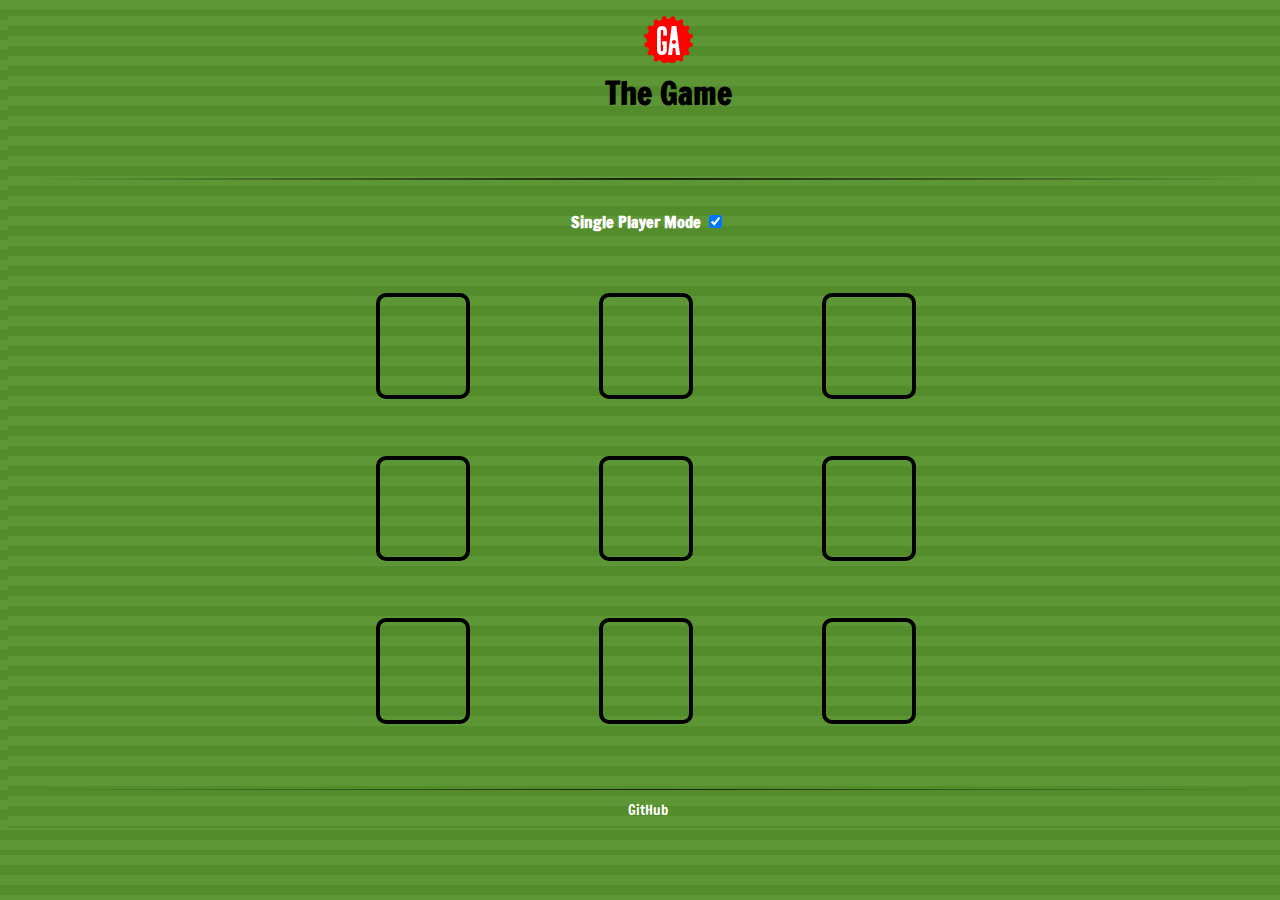
==== index.html @ 91a9d0ae "Saving my new solution to TIC TAC TOE GAME" ====
<!DOCTYPE html>
<html lang="en">
<head>
  <link rel="stylesheet" href="css/animate.css">
  <link rel="stylesheet" href="css/style.css">
  <link rel="stylesheet" type="text/css" href="sweetalert-master/dist/sweetalert.css">
  <link href='https://fonts.googleapis.com/css?family=Francois+One' rel='stylesheet' type='text/css'>
<link rel="icon"
      type="image/png"
      href="img/ga-logo-undefined.png">
  <meta charset="UTF-8">
  <title>TICTACTOE</title>
</head>
<body>
      <header>
          <ul class="headerList">
            <li><img src="img/ga-logo-undefined-body.png" ></li>
            <li><h1>The Game </h1></li>
            <!-- <li><h3>TIC TAC TOE</h3></li> -->
          </ul>
      </header>
      <hr>
      <main>
        <div class="subHead">
            <form>Single Player Mode
              <input type="checkbox" id="autoPlay" checked>
          </form>
        </div>
        <div class="container">
            <div id="cell1" onclick="chkGame(this.id)"></div>
            <div id="cell2" onclick="chkGame(this.id)"></div>
            <div id="cell3" onclick="chkGame(this.id)"></div>
            <div id="cell4" onclick="chkGame(this.id)"></div>
            <div id="cell5" onclick="chkGame(this.id)"></div>
            <div id="cell6" onclick="chkGame(this.id)"></div>
            <div id="cell7" onclick="chkGame(this.id)"></div>
            <div id="cell8" onclick="chkGame(this.id)"></div>
            <div id="cell9" onclick="chkGame(this.id)"></div>
      </div>
      </main>
      <hr>
      <footer><a href="https://www.github.com/fbi1714">GitHub</a></footer>
      <script src="https://ajax.googleapis.com/ajax/libs/jquery/1.12.2/jquery.min.js"></script>
      <script src="sweetalert-master/dist/sweetalert.min.js"></script>
      <script src="js/main.js"></script>
    </body>
</html>
---- css/style.css ----
/**{
  padding: 0;
  margin: 0;
}*/
a:link {
  text-decoration: none;
  color: white;
  font-size: 14px;
}
a:visited {text-decoration: none;color:#000;}

a:hover{ text-decoration: underline; }

a:focus{ text-decoration: underline; }

a:active{text-decoration: none;}

/*a:link { }
Unvisited link.
a:visited { }
Visited links.
a:hover { }
The user mouses over a link.
a:focus { }
The user clicks on a link.
a:active { }
The user has clicked a link*/

  body,html{
    width: 100%;
    height: 95%;
    font-family: 'Francois One', sans-serif;
    background: repeating-linear-gradient(           to bottom,           #5d9634,           #5d9634 10px,           #538c2b 10px,           #538c2b 20px         );
}
main{
  display: flex;
  flex-direction:column;;
  /*justify-content:center;*/
  /*align-items:center;*/
  /*background: blue;*/
  height: 75%;
  width:80% ;
  margin:0 auto;
}
.subHead {
  /*background: red;*/
  z-index:90;
  width: 100%;
  height: 14%;
  text-align:center;
  margin-bottom: 2.5%;
  justify-content: center;
  align-items:center;
  display:flex;
  margin:0 auto;
}

.container {
    /*background: yellow;*/
    display: flex;
    flex-wrap: wrap;
    flex-direction: row;
    align-items:center;
    width: 70%;
    height: 80%;
    margin: 0 auto;
}
.container div {
    width: 12%;
    height: 20%;
    /*background: green;*/
    border: 4px solid #000;
    font-size: 72px;
    color: white;
    text-align: center;
    align-items: center;
     /*display: flex; */
    justify-content: center;
    z-index: 20;
    border-radius: 10px;
    margin: auto 6% auto 12%;
}
header{
  height: 20%;
  width: 100%;
  text-align: center;
  /*background: red;*/
  /*text-align:center;
  align-items:center;
  justify-content:center;*/
  /*display:flex;
  flex-direction:column;*/
  /*padding-top: 5%;*/
}
h1{
  text-decoration: none;
}
hr {
    border: 0;
    height: 0.15%;
    background-image: linear-gradient(to right, rgba(0, 0, 0, 0), rgba(0, 0, 0, 0.75), rgba(0, 0, 0, 0));
    z-index:6;
    margin: 0 2% 0 2%;
}
.headerList{
 list-style-type: none;
 height: 20%;
 display:flex;
 flex-direction:column;
}
.headerList li{
  align-items:center;
  height: 100%;
  margin: 0 2px 0 2px;
}
form {
  color:#fff;
  font-weight: bold;
}

footer{
  height: 5%;
  display:flex;
  justify-content:center;
  align-items:center;
  /*margin-bottom: 0%;*/
}
/*MEDIA QUERIES*/

/*
.sweet-alert button {
  background-color: #5d9634;
}*/
---- sweetalert-master/dist/sweetalert.css ----
body.stop-scrolling {
  height: 100%;
  overflow: hidden; }

.sweet-overlay {
  background-color: black;
  /* IE8 */
  -ms-filter: "progid:DXImageTransform.Microsoft.Alpha(Opacity=40)";
  /* IE8 */
  background-color: rgba(0, 0, 0, 0.4);
  position: fixed;
  left: 0;
  right: 0;
  top: 0;
  bottom: 0;
  display: none;
  z-index: 10000; }

.sweet-alert {
  background-color: white;
  font-family: 'Open Sans', 'Helvetica Neue', Helvetica, Arial, sans-serif;
  width: 478px;
  padding: 17px;
  border-radius: 5px;
  text-align: center;
  position: fixed;
  left: 50%;
  top: 50%;
  margin-left: -256px;
  margin-top: -200px;
  overflow: hidden;
  display: none;
  z-index: 99999; }
  @media all and (max-width: 540px) {
    .sweet-alert {
      width: auto;
      margin-left: 0;
      margin-right: 0;
      left: 15px;
      right: 15px; } }
  .sweet-alert h2 {
    color: #575757;
    font-size: 30px;
    text-align: center;
    font-weight: 600;
    text-transform: none;
    position: relative;
    margin: 25px 0;
    padding: 0;
    line-height: 40px;
    display: block; }
  .sweet-alert p {
    color: #797979;
    font-size: 16px;
    text-align: center;
    font-weight: 300;
    position: relative;
    text-align: inherit;
    float: none;
    margin: 0;
    padding: 0;
    line-height: normal; }
  .sweet-alert fieldset {
    border: none;
    position: relative; }
  .sweet-alert .sa-error-container {
    background-color: #f1f1f1;
    margin-left: -17px;
    margin-right: -17px;
    overflow: hidden;
    padding: 0 10px;
    max-height: 0;
    webkit-transition: padding 0.15s, max-height 0.15s;
    transition: padding 0.15s, max-height 0.15s; }
    .sweet-alert .sa-error-container.show {
      padding: 10px 0;
      max-height: 100px;
      webkit-transition: padding 0.2s, max-height 0.2s;
      transition: padding 0.25s, max-height 0.25s; }
    .sweet-alert .sa-error-container .icon {
      display: inline-block;
      width: 24px;
      height: 24px;
      border-radius: 50%;
      background-color: #ea7d7d;
      color: white;
      line-height: 24px;
      text-align: center;
      margin-right: 3px; }
    .sweet-alert .sa-error-container p {
      display: inline-block; }
  .sweet-alert .sa-input-error {
    position: absolute;
    top: 29px;
    right: 26px;
    width: 20px;
    height: 20px;
    opacity: 0;
    -webkit-transform: scale(0.5);
    transform: scale(0.5);
    -webkit-transform-origin: 50% 50%;
    transform-origin: 50% 50%;
    -webkit-transition: all 0.1s;
    transition: all 0.1s; }
    .sweet-alert .sa-input-error::before, .sweet-alert .sa-input-error::after {
      content: "";
      width: 20px;
      height: 6px;
      background-color: #f06e57;
      border-radius: 3px;
      position: absolute;
      top: 50%;
      margin-top: -4px;
      left: 50%;
      margin-left: -9px; }
    .sweet-alert .sa-input-error::before {
      -webkit-transform: rotate(-45deg);
      transform: rotate(-45deg); }
    .sweet-alert .sa-input-error::after {
      -webkit-transform: rotate(45deg);
      transform: rotate(45deg); }
    .sweet-alert .sa-input-error.show {
      opacity: 1;
      -webkit-transform: scale(1);
      transform: scale(1); }
  .sweet-alert input {
    width: 100%;
    box-sizing: border-box;
    border-radius: 3px;
    border: 1px solid #d7d7d7;
    height: 43px;
    margin-top: 10px;
    margin-bottom: 17px;
    font-size: 18px;
    box-shadow: inset 0px 1px 1px rgba(0, 0, 0, 0.06);
    padding: 0 12px;
    display: none;
    -webkit-transition: all 0.3s;
    transition: all 0.3s; }
    .sweet-alert input:focus {
      outline: none;
      box-shadow: 0px 0px 3px #c4e6f5;
      border: 1px solid #b4dbed; }
      .sweet-alert input:focus::-moz-placeholder {
        transition: opacity 0.3s 0.03s ease;
        opacity: 0.5; }
      .sweet-alert input:focus:-ms-input-placeholder {
        transition: opacity 0.3s 0.03s ease;
        opacity: 0.5; }
      .sweet-alert input:focus::-webkit-input-placeholder {
        transition: opacity 0.3s 0.03s ease;
        opacity: 0.5; }
    .sweet-alert input::-moz-placeholder {
      color: #bdbdbd; }
    .sweet-alert input:-ms-input-placeholder {
      color: #bdbdbd; }
    .sweet-alert input::-webkit-input-placeholder {
      color: #bdbdbd; }
  .sweet-alert.show-input input {
    display: block; }
  .sweet-alert .sa-confirm-button-container {
    display: inline-block;
    position: relative; }
  .sweet-alert .la-ball-fall {
    position: absolute;
    left: 50%;
    top: 50%;
    margin-left: -27px;
    margin-top: 4px;
    opacity: 0;
    visibility: hidden; }
  .sweet-alert button {
    background-color: #538c2b;
    color: white;
    border: none;
    box-shadow: none;
    font-size: 17px;
    font-weight: 500;
    -webkit-border-radius: 4px;
    border-radius: 5px;
    padding: 10px 32px;
    margin: 26px 5px 0 5px;
    cursor: pointer;
    }
    .sweet-alert button:focus {
      outline: none;
      box-shadow: 0 0 2px rgba(128, 179, 235, 0.5), inset 0 0 0 1px rgba(0, 0, 0, 0.05); }
    .sweet-alert button:hover {
      background-color: #7ecff4; }
    .sweet-alert button:active {
      background-color: #5dc2f1; }
    .sweet-alert button.cancel {
      background-color: #C1C1C1; }
      .sweet-alert button.cancel:hover {
        background-color: #b9b9b9; }
      .sweet-alert button.cancel:active {
        background-color: #a8a8a8; }
      .sweet-alert button.cancel:focus {
        box-shadow: rgba(197, 205, 211, 0.8) 0px 0px 2px, rgba(0, 0, 0, 0.0470588) 0px 0px 0px 1px inset !important; }
    .sweet-alert button[disabled] {
      opacity: .6;
      cursor: default; }
    .sweet-alert button.confirm[disabled] {
      color: transparent; }
      .sweet-alert button.confirm[disabled] ~ .la-ball-fall {
        opacity: 1;
        visibility: visible;
        transition-delay: 0s; }
    .sweet-alert button::-moz-focus-inner {
      border: 0; }
  .sweet-alert[data-has-cancel-button=false] button {
    box-shadow: none !important; }
  .sweet-alert[data-has-confirm-button=false][data-has-cancel-button=false] {
    padding-bottom: 40px; }
  .sweet-alert .sa-icon {
    width: 80px;
    height: 80px;
    border: 4px solid gray;
    -webkit-border-radius: 40px;
    border-radius: 40px;
    border-radius: 50%;
    margin: 20px auto;
    padding: 0;
    position: relative;
    box-sizing: content-box; }
    .sweet-alert .sa-icon.sa-error {
      border-color: #F27474; }
      .sweet-alert .sa-icon.sa-error .sa-x-mark {
        position: relative;
        display: block; }
      .sweet-alert .sa-icon.sa-error .sa-line {
        position: absolute;
        height: 5px;
        width: 47px;
        background-color: #F27474;
        display: block;
        top: 37px;
        border-radius: 2px; }
        .sweet-alert .sa-icon.sa-error .sa-line.sa-left {
          -webkit-transform: rotate(45deg);
          transform: rotate(45deg);
          left: 17px; }
        .sweet-alert .sa-icon.sa-error .sa-line.sa-right {
          -webkit-transform: rotate(-45deg);
          transform: rotate(-45deg);
          right: 16px; }
    .sweet-alert .sa-icon.sa-warning {
      border-color: #F8BB86; }
      .sweet-alert .sa-icon.sa-warning .sa-body {
        position: absolute;
        width: 5px;
        height: 47px;
        left: 50%;
        top: 10px;
        -webkit-border-radius: 2px;
        border-radius: 2px;
        margin-left: -2px;
        background-color: #F8BB86; }
      .sweet-alert .sa-icon.sa-warning .sa-dot {
        position: absolute;
        width: 7px;
        height: 7px;
        -webkit-border-radius: 50%;
        border-radius: 50%;
        margin-left: -3px;
        left: 50%;
        bottom: 10px;
        background-color: #F8BB86; }
    .sweet-alert .sa-icon.sa-info {
      border-color: #C9DAE1; }
      .sweet-alert .sa-icon.sa-info::before {
        content: "";
        position: absolute;
        width: 5px;
        height: 29px;
        left: 50%;
        bottom: 17px;
        border-radius: 2px;
        margin-left: -2px;
        background-color: #C9DAE1; }
      .sweet-alert .sa-icon.sa-info::after {
        content: "";
        position: absolute;
        width: 7px;
        height: 7px;
        border-radius: 50%;
        margin-left: -3px;
        top: 19px;
        background-color: #C9DAE1; }
    .sweet-alert .sa-icon.sa-success {
      border-color: #A5DC86; }
      .sweet-alert .sa-icon.sa-success::before, .sweet-alert .sa-icon.sa-success::after {
        content: '';
        -webkit-border-radius: 40px;
        border-radius: 40px;
        border-radius: 50%;
        position: absolute;
        width: 60px;
        height: 120px;
        background: white;
        -webkit-transform: rotate(45deg);
        transform: rotate(45deg); }
      .sweet-alert .sa-icon.sa-success::before {
        -webkit-border-radius: 120px 0 0 120px;
        border-radius: 120px 0 0 120px;
        top: -7px;
        left: -33px;
        -webkit-transform: rotate(-45deg);
        transform: rotate(-45deg);
        -webkit-transform-origin: 60px 60px;
        transform-origin: 60px 60px; }
      .sweet-alert .sa-icon.sa-success::after {
        -webkit-border-radius: 0 120px 120px 0;
        border-radius: 0 120px 120px 0;
        top: -11px;
        left: 30px;
        -webkit-transform: rotate(-45deg);
        transform: rotate(-45deg);
        -webkit-transform-origin: 0px 60px;
        transform-origin: 0px 60px; }
      .sweet-alert .sa-icon.sa-success .sa-placeholder {
        width: 80px;
        height: 80px;
        border: 4px solid rgba(165, 220, 134, 0.2);
        -webkit-border-radius: 40px;
        border-radius: 40px;
        border-radius: 50%;
        box-sizing: content-box;
        position: absolute;
        left: -4px;
        top: -4px;
        z-index: 2; }
      .sweet-alert .sa-icon.sa-success .sa-fix {
        width: 5px;
        height: 90px;
        background-color: white;
        position: absolute;
        left: 28px;
        top: 8px;
        z-index: 1;
        -webkit-transform: rotate(-45deg);
        transform: rotate(-45deg); }
      .sweet-alert .sa-icon.sa-success .sa-line {
        height: 5px;
        background-color: #A5DC86;
        display: block;
        border-radius: 2px;
        position: absolute;
        z-index: 2; }
        .sweet-alert .sa-icon.sa-success .sa-line.sa-tip {
          width: 25px;
          left: 14px;
          top: 46px;
          -webkit-transform: rotate(45deg);
          transform: rotate(45deg); }
        .sweet-alert .sa-icon.sa-success .sa-line.sa-long {
          width: 47px;
          right: 8px;
          top: 38px;
          -webkit-transform: rotate(-45deg);
          transform: rotate(-45deg); }
    .sweet-alert .sa-icon.sa-custom {
      background-size: contain;
      border-radius: 0;
      border: none;
      background-position: center center;
      background-repeat: no-repeat; }

/*
 * Animations
 */
@-webkit-keyframes showSweetAlert {
  0% {
    transform: scale(0.7);
    -webkit-transform: scale(0.7); }
  45% {
    transform: scale(1.05);
    -webkit-transform: scale(1.05); }
  80% {
    transform: scale(0.95);
    -webkit-transform: scale(0.95); }
  100% {
    transform: scale(1);
    -webkit-transform: scale(1); } }

@keyframes showSweetAlert {
  0% {
    transform: scale(0.7);
    -webkit-transform: scale(0.7); }
  45% {
    transform: scale(1.05);
    -webkit-transform: scale(1.05); }
  80% {
    transform: scale(0.95);
    -webkit-transform: scale(0.95); }
  100% {
    transform: scale(1);
    -webkit-transform: scale(1); } }

@-webkit-keyframes hideSweetAlert {
  0% {
    transform: scale(1);
    -webkit-transform: scale(1); }
  100% {
    transform: scale(0.5);
    -webkit-transform: scale(0.5); } }

@keyframes hideSweetAlert {
  0% {
    transform: scale(1);
    -webkit-transform: scale(1); }
  100% {
    transform: scale(0.5);
    -webkit-transform: scale(0.5); } }

@-webkit-keyframes slideFromTop {
  0% {
    top: 0%; }
  100% {
    top: 50%; } }

@keyframes slideFromTop {
  0% {
    top: 0%; }
  100% {
    top: 50%; } }

@-webkit-keyframes slideToTop {
  0% {
    top: 50%; }
  100% {
    top: 0%; } }

@keyframes slideToTop {
  0% {
    top: 50%; }
  100% {
    top: 0%; } }

@-webkit-keyframes slideFromBottom {
  0% {
    top: 70%; }
  100% {
    top: 50%; } }

@keyframes slideFromBottom {
  0% {
    top: 70%; }
  100% {
    top: 50%; } }

@-webkit-keyframes slideToBottom {
  0% {
    top: 50%; }
  100% {
    top: 70%; } }

@keyframes slideToBottom {
  0% {
    top: 50%; }
  100% {
    top: 70%; } }

.showSweetAlert[data-animation=pop] {
  -webkit-animation: showSweetAlert 0.3s;
  animation: showSweetAlert 0.3s; }

.showSweetAlert[data-animation=none] {
  -webkit-animation: none;
  animation: none; }

.showSweetAlert[data-animation=slide-from-top] {
  -webkit-animation: slideFromTop 0.3s;
  animation: slideFromTop 0.3s; }

.showSweetAlert[data-animation=slide-from-bottom] {
  -webkit-animation: slideFromBottom 0.3s;
  animation: slideFromBottom 0.3s; }

.hideSweetAlert[data-animation=pop] {
  -webkit-animation: hideSweetAlert 0.2s;
  animation: hideSweetAlert 0.2s; }

.hideSweetAlert[data-animation=none] {
  -webkit-animation: none;
  animation: none; }

.hideSweetAlert[data-animation=slide-from-top] {
  -webkit-animation: slideToTop 0.4s;
  animation: slideToTop 0.4s; }

.hideSweetAlert[data-animation=slide-from-bottom] {
  -webkit-animation: slideToBottom 0.3s;
  animation: slideToBottom 0.3s; }

@-webkit-keyframes animateSuccessTip {
  0% {
    width: 0;
    left: 1px;
    top: 19px; }
  54% {
    width: 0;
    left: 1px;
    top: 19px; }
  70% {
    width: 50px;
    left: -8px;
    top: 37px; }
  84% {
    width: 17px;
    left: 21px;
    top: 48px; }
  100% {
    width: 25px;
    left: 14px;
    top: 45px; } }

@keyframes animateSuccessTip {
  0% {
    width: 0;
    left: 1px;
    top: 19px; }
  54% {
    width: 0;
    left: 1px;
    top: 19px; }
  70% {
    width: 50px;
    left: -8px;
    top: 37px; }
  84% {
    width: 17px;
    left: 21px;
    top: 48px; }
  100% {
    width: 25px;
    left: 14px;
    top: 45px; } }

@-webkit-keyframes animateSuccessLong {
  0% {
    width: 0;
    right: 46px;
    top: 54px; }
  65% {
    width: 0;
    right: 46px;
    top: 54px; }
  84% {
    width: 55px;
    right: 0px;
    top: 35px; }
  100% {
    width: 47px;
    right: 8px;
    top: 38px; } }

@keyframes animateSuccessLong {
  0% {
    width: 0;
    right: 46px;
    top: 54px; }
  65% {
    width: 0;
    right: 46px;
    top: 54px; }
  84% {
    width: 55px;
    right: 0px;
    top: 35px; }
  100% {
    width: 47px;
    right: 8px;
    top: 38px; } }

@-webkit-keyframes rotatePlaceholder {
  0% {
    transform: rotate(-45deg);
    -webkit-transform: rotate(-45deg); }
  5% {
    transform: rotate(-45deg);
    -webkit-transform: rotate(-45deg); }
  12% {
    transform: rotate(-405deg);
    -webkit-transform: rotate(-405deg); }
  100% {
    transform: rotate(-405deg);
    -webkit-transform: rotate(-405deg); } }

@keyframes rotatePlaceholder {
  0% {
    transform: rotate(-45deg);
    -webkit-transform: rotate(-45deg); }
  5% {
    transform: rotate(-45deg);
    -webkit-transform: rotate(-45deg); }
  12% {
    transform: rotate(-405deg);
    -webkit-transform: rotate(-405deg); }
  100% {
    transform: rotate(-405deg);
    -webkit-transform: rotate(-405deg); } }

.animateSuccessTip {
  -webkit-animation: animateSuccessTip 0.75s;
  animation: animateSuccessTip 0.75s; }

.animateSuccessLong {
  -webkit-animation: animateSuccessLong 0.75s;
  animation: animateSuccessLong 0.75s; }

.sa-icon.sa-success.animate::after {
  -webkit-animation: rotatePlaceholder 4.25s ease-in;
  animation: rotatePlaceholder 4.25s ease-in; }

@-webkit-keyframes animateErrorIcon {
  0% {
    transform: rotateX(100deg);
    -webkit-transform: rotateX(100deg);
    opacity: 0; }
  100% {
    transform: rotateX(0deg);
    -webkit-transform: rotateX(0deg);
    opacity: 1; } }

@keyframes animateErrorIcon {
  0% {
    transform: rotateX(100deg);
    -webkit-transform: rotateX(100deg);
    opacity: 0; }
  100% {
    transform: rotateX(0deg);
    -webkit-transform: rotateX(0deg);
    opacity: 1; } }

.animateErrorIcon {
  -webkit-animation: animateErrorIcon 0.5s;
  animation: animateErrorIcon 0.5s; }

@-webkit-keyframes animateXMark {
  0% {
    transform: scale(0.4);
    -webkit-transform: scale(0.4);
    margin-top: 26px;
    opacity: 0; }
  50% {
    transform: scale(0.4);
    -webkit-transform: scale(0.4);
    margin-top: 26px;
    opacity: 0; }
  80% {
    transform: scale(1.15);
    -webkit-transform: scale(1.15);
    margin-top: -6px; }
  100% {
    transform: scale(1);
    -webkit-transform: scale(1);
    margin-top: 0;
    opacity: 1; } }

@keyframes animateXMark {
  0% {
    transform: scale(0.4);
    -webkit-transform: scale(0.4);
    margin-top: 26px;
    opacity: 0; }
  50% {
    transform: scale(0.4);
    -webkit-transform: scale(0.4);
    margin-top: 26px;
    opacity: 0; }
  80% {
    transform: scale(1.15);
    -webkit-transform: scale(1.15);
    margin-top: -6px; }
  100% {
    transform: scale(1);
    -webkit-transform: scale(1);
    margin-top: 0;
    opacity: 1; } }

.animateXMark {
  -webkit-animation: animateXMark 0.5s;
  animation: animateXMark 0.5s; }

@-webkit-keyframes pulseWarning {
  0% {
    border-color: #F8D486; }
  100% {
    border-color: #F8BB86; } }

@keyframes pulseWarning {
  0% {
    border-color: #F8D486; }
  100% {
    border-color: #F8BB86; } }

.pulseWarning {
  -webkit-animation: pulseWarning 0.75s infinite alternate;
  animation: pulseWarning 0.75s infinite alternate; }

@-webkit-keyframes pulseWarningIns {
  0% {
    background-color: #F8D486; }
  100% {
    background-color: #F8BB86; } }

@keyframes pulseWarningIns {
  0% {
    background-color: #F8D486; }
  100% {
    background-color: #F8BB86; } }

.pulseWarningIns {
  -webkit-animation: pulseWarningIns 0.75s infinite alternate;
  animation: pulseWarningIns 0.75s infinite alternate; }

@-webkit-keyframes rotate-loading {
  0% {
    transform: rotate(0deg); }
  100% {
    transform: rotate(360deg); } }

@keyframes rotate-loading {
  0% {
    transform: rotate(0deg); }
  100% {
    transform: rotate(360deg); } }

/* Internet Explorer 9 has some special quirks that are fixed here */
/* The icons are not animated. */
/* This file is automatically merged into sweet-alert.min.js through Gulp */
/* Error icon */
.sweet-alert .sa-icon.sa-error .sa-line.sa-left {
  -ms-transform: rotate(45deg) \9; }

.sweet-alert .sa-icon.sa-error .sa-line.sa-right {
  -ms-transform: rotate(-45deg) \9; }

/* Success icon */
.sweet-alert .sa-icon.sa-success {
  border-color: transparent\9; }

.sweet-alert .sa-icon.sa-success .sa-line.sa-tip {
  -ms-transform: rotate(45deg) \9; }

.sweet-alert .sa-icon.sa-success .sa-line.sa-long {
  -ms-transform: rotate(-45deg) \9; }

/*!
 * Load Awesome v1.1.0 (http://github.danielcardoso.net/load-awesome/)
 * Copyright 2015 Daniel Cardoso <@DanielCardoso>
 * Licensed under MIT
 */
.la-ball-fall,
.la-ball-fall > div {
  position: relative;
  -webkit-box-sizing: border-box;
  -moz-box-sizing: border-box;
  box-sizing: border-box; }

.la-ball-fall {
  display: block;
  font-size: 0;
  color: #fff; }

.la-ball-fall.la-dark {
  color: #333; }

.la-ball-fall > div {
  display: inline-block;
  float: none;
  background-color: currentColor;
  border: 0 solid currentColor; }

.la-ball-fall {
  width: 54px;
  height: 18px; }

.la-ball-fall > div {
  width: 10px;
  height: 10px;
  margin: 4px;
  border-radius: 100%;
  opacity: 0;
  -webkit-animation: ball-fall 1s ease-in-out infinite;
  -moz-animation: ball-fall 1s ease-in-out infinite;
  -o-animation: ball-fall 1s ease-in-out infinite;
  animation: ball-fall 1s ease-in-out infinite; }

.la-ball-fall > div:nth-child(1) {
  -webkit-animation-delay: -200ms;
  -moz-animation-delay: -200ms;
  -o-animation-delay: -200ms;
  animation-delay: -200ms; }

.la-ball-fall > div:nth-child(2) {
  -webkit-animation-delay: -100ms;
  -moz-animation-delay: -100ms;
  -o-animation-delay: -100ms;
  animation-delay: -100ms; }

.la-ball-fall > div:nth-child(3) {
  -webkit-animation-delay: 0ms;
  -moz-animation-delay: 0ms;
  -o-animation-delay: 0ms;
  animation-delay: 0ms; }

.la-ball-fall.la-sm {
  width: 26px;
  height: 8px; }

.la-ball-fall.la-sm > div {
  width: 4px;
  height: 4px;
  margin: 2px; }

.la-ball-fall.la-2x {
  width: 108px;
  height: 36px; }

.la-ball-fall.la-2x > div {
  width: 20px;
  height: 20px;
  margin: 8px; }

.la-ball-fall.la-3x {
  width: 162px;
  height: 54px; }

.la-ball-fall.la-3x > div {
  width: 30px;
  height: 30px;
  margin: 12px; }

/*
 * Animation
 */
@-webkit-keyframes ball-fall {
  0% {
    opacity: 0;
    -webkit-transform: translateY(-145%);
    transform: translateY(-145%); }
  10% {
    opacity: .5; }
  20% {
    opacity: 1;
    -webkit-transform: translateY(0);
    transform: translateY(0); }
  80% {
    opacity: 1;
    -webkit-transform: translateY(0);
    transform: translateY(0); }
  90% {
    opacity: .5; }
  100% {
    opacity: 0;
    -webkit-transform: translateY(145%);
    transform: translateY(145%); } }

@-moz-keyframes ball-fall {
  0% {
    opacity: 0;
    -moz-transform: translateY(-145%);
    transform: translateY(-145%); }
  10% {
    opacity: .5; }
  20% {
    opacity: 1;
    -moz-transform: translateY(0);
    transform: translateY(0); }
  80% {
    opacity: 1;
    -moz-transform: translateY(0);
    transform: translateY(0); }
  90% {
    opacity: .5; }
  100% {
    opacity: 0;
    -moz-transform: translateY(145%);
    transform: translateY(145%); } }

@-o-keyframes ball-fall {
  0% {
    opacity: 0;
    -o-transform: translateY(-145%);
    transform: translateY(-145%); }
  10% {
    opacity: .5; }
  20% {
    opacity: 1;
    -o-transform: translateY(0);
    transform: translateY(0); }
  80% {
    opacity: 1;
    -o-transform: translateY(0);
    transform: translateY(0); }
  90% {
    opacity: .5; }
  100% {
    opacity: 0;
    -o-transform: translateY(145%);
    transform: translateY(145%); } }

@keyframes ball-fall {
  0% {
    opacity: 0;
    -webkit-transform: translateY(-145%);
    -moz-transform: translateY(-145%);
    -o-transform: translateY(-145%);
    transform: translateY(-145%); }
  10% {
    opacity: .5; }
  20% {
    opacity: 1;
    -webkit-transform: translateY(0);
    -moz-transform: translateY(0);
    -o-transform: translateY(0);
    transform: translateY(0); }
  80% {
    opacity: 1;
    -webkit-transform: translateY(0);
    -moz-transform: translateY(0);
    -o-transform: translateY(0);
    transform: translateY(0); }
  90% {
    opacity: .5; }
  100% {
    opacity: 0;
    -webkit-transform: translateY(145%);
    -moz-transform: translateY(145%);
    -o-transform: translateY(145%);
    transform: translateY(145%); } }
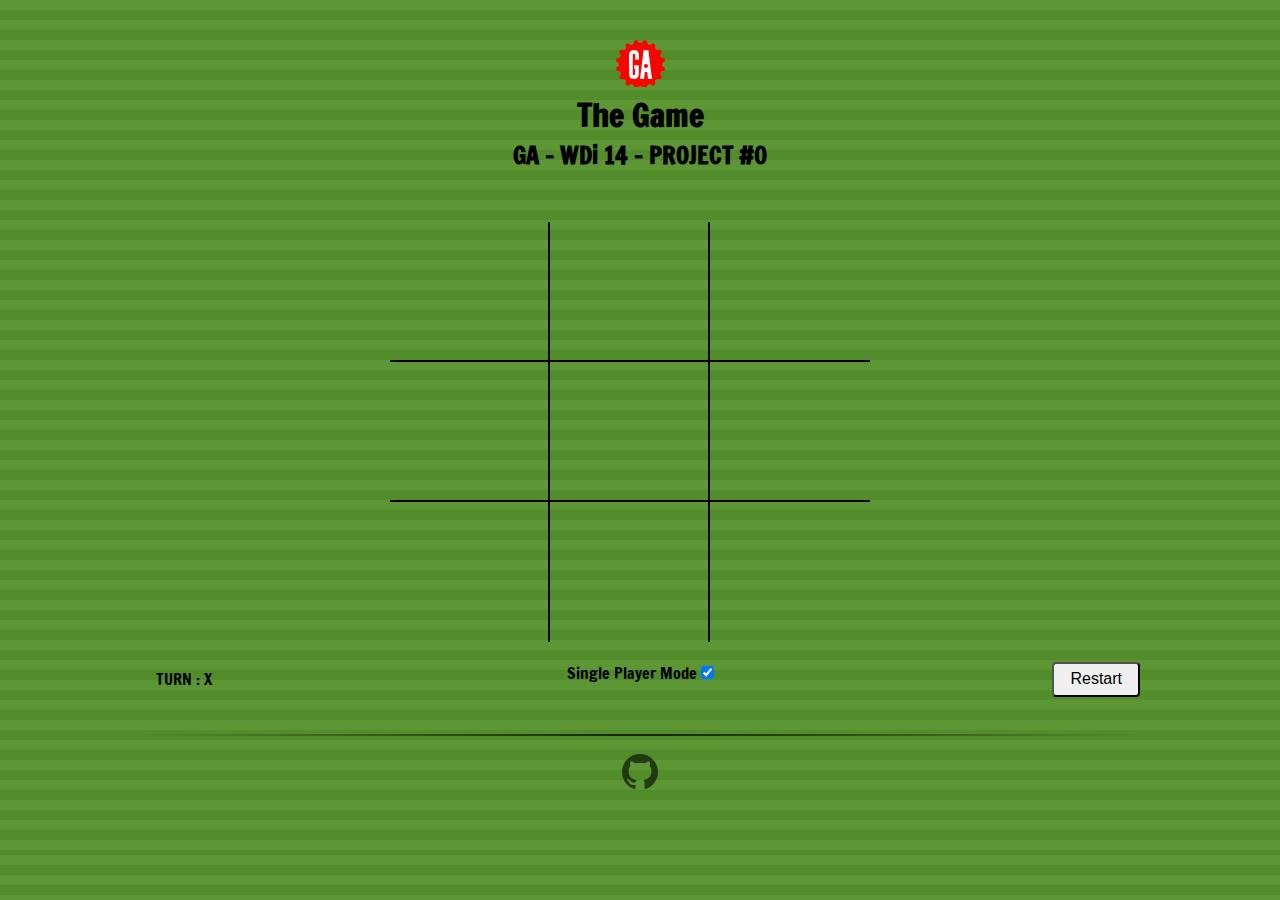
==== commit df2c1e62: "." ====
--- a/index.html
+++ b/index.html
@@ -1,47 +1,58 @@
 <!DOCTYPE html>
 <html lang="en">
 <head>
-  <link rel="stylesheet" href="css/animate.css">
   <link rel="stylesheet" href="css/style.css">
-  <link rel="stylesheet" type="text/css" href="sweetalert-master/dist/sweetalert.css">
+  <link rel="stylesheet" type="text/css" href="css/sweetalert.css">
+  <meta charset="UTF-8">
   <link href='https://fonts.googleapis.com/css?family=Francois+One' rel='stylesheet' type='text/css'>
-<link rel="icon"
+  <link rel="icon"
       type="image/png"
       href="img/ga-logo-undefined.png">
   <meta charset="UTF-8">
-  <title>TICTACTOE</title>
-</head>
-<body>
+  <title>MIMIMIMILA</title>
+  <body>
+    <div class="container">
       <header>
           <ul class="headerList">
             <li><img src="img/ga-logo-undefined-body.png" ></li>
             <li><h1>The Game </h1></li>
-            <!-- <li><h3>TIC TAC TOE</h3></li> -->
+            <li><h2>GA - WDi 14 - PROJECT #0</h2></li>
           </ul>
       </header>
-      <hr>
-      <main>
-        <div class="subHead">
-            <form>Single Player Mode
-              <input type="checkbox" id="autoPlay" checked>
-          </form>
+      <div class='tictactoe'>
+        <div class="board">
+          <div class="cell 0" id="cells" onClick="setCell(0)"></div>
+          <div class="cell 1" id="cells" onClick="setCell(1)">></div>
+          <div class="cell 2" id="cells" onClick="setCell(2)"></div>
+          <div class="cell 3" id="cells" onClick="setCell(3)"></div>
+          <div class="cell 4" id="cells" onClick="setCell(4)"></div>
+          <div class="cell 5" id="cells" onClick="setCell(5)"></div>
+          <div class="cell 6" id="cells" onClick="setCell(6)"></div>
+          <div class="cell 7" id="cells" onClick="setCell(7)"></div>
+          <div class="cell 8" id="cells" onClick="setCell(8)"></div>
         </div>
-        <div class="container">
-            <div id="cell1" onclick="chkGame(this.id)"></div>
-            <div id="cell2" onclick="chkGame(this.id)"></div>
-            <div id="cell3" onclick="chkGame(this.id)"></div>
-            <div id="cell4" onclick="chkGame(this.id)"></div>
-            <div id="cell5" onclick="chkGame(this.id)"></div>
-            <div id="cell6" onclick="chkGame(this.id)"></div>
-            <div id="cell7" onclick="chkGame(this.id)"></div>
-            <div id="cell8" onclick="chkGame(this.id)"></div>
-            <div id="cell9" onclick="chkGame(this.id)"></div>
+        <div class="options">
+          <div class="playerText"></div>
+          <button class="restart" onClick="init()">Restart</button>
+          <div>
+              <form>Single Player Mode
+                <input type="checkbox" id="autoPlay" checked>
+            </form>
+          </div>
+        </div>
       </div>
-      </main>
-      <hr>
-      <footer><a href="https://www.github.com/fbi1714">GitHub</a></footer>
-      <script src="https://ajax.googleapis.com/ajax/libs/jquery/1.12.2/jquery.min.js"></script>
-      <script src="sweetalert-master/dist/sweetalert.min.js"></script>
-      <script src="js/main.js"></script>
-    </body>
+      <hr />
+      <footer>
+        <a href="https://www.github.com/fbi1714">
+            <svg aria-hidden="true" class="github" height="36" version="1.1" viewBox="0 0 16 16" width="36"><path d="M8 0C3.58 0 0 3.58 0 8c0 3.54 2.29 6.53 5.47 7.59 0.4 0.07 0.55-0.17 0.55-0.38 0-0.19-0.01-0.82-0.01-1.49-2.01 0.37-2.53-0.49-2.69-0.94-0.09-0.23-0.48-0.94-0.82-1.13-0.28-0.15-0.68-0.52-0.01-0.53 0.63-0.01 1.08 0.58 1.23 0.82 0.72 1.21 1.87 0.87 2.33 0.66 0.07-0.52 0.28-0.87 0.51-1.07-1.78-0.2-3.64-0.89-3.64-3.95 0-0.87 0.31-1.59 0.82-2.15-0.08-0.2-0.36-1.02 0.08-2.12 0 0 0.67-0.21 2.2 0.82 0.64-0.18 1.32-0.27 2-0.27 0.68 0 1.36 0.09 2 0.27 1.53-1.04 2.2-0.82 2.2-0.82 0.44 1.1 0.16 1.92 0.08 2.12 0.51 0.56 0.82 1.27 0.82 2.15 0 3.07-1.87 3.75-3.65 3.95 0.29 0.25 0.54 0.73 0.54 1.48 0 1.07-0.01 1.93-0.01 2.2 0 0.21 0.15 0.46 0.55 0.38C13.71 14.53 16 11.53 16 8 16 3.58 12.42 0 8 0z"></path></svg>
+        </a>
+    </footer>
+    </div>
+
+    <!--  LIBRARIES USED FOR THE PROJECT -->
+  <script src="https://code.jquery.com/jquery-1.12.3.js" integrity="sha256-1XMpEtA4eKXNNpXcJ1pmMPs8JV+nwLdEqwiJeCQEkyc=" crossorigin="anonymous"></script>
+  <script type="text/javascript"  src="js/jquery-1.12.3.js"></script>
+  <script src="js/sweetalert.min.js"></script>
+  <script type="text/javascript" src="js/main.js"> </script>
+  </body>
 </html>
--- a/css/style.css
+++ b/css/style.css
@@ -1,133 +1,122 @@
-/**{
-  padding: 0;
-  margin: 0;
-}*/
+*{
+	margin:0;
+	padding:0;
+	box-sizing :border-box;
+}
+body,html{
+	width: 100%;
+	height: 95%;
+	font-family: 'Francois One', sans-serif;
+	background: repeating-linear-gradient(           to bottom,           #5d9634,           #5d9634 10px,           #538c2b 10px,           #538c2b 20px         );
+}
+
+.container{
+	width:1000px;
+	margin:40px auto;
+	text-align: center;
+}
+
+.tictactoe{
+	margin:50px auto;
+}
+
+.board{
+	width:500px;
+	margin:20px auto;
+	overflow: auto;
+}
+
+.options{
+	width:300px;
+	margin:20px auto;
+	overflow: auto;
+	display: inline;
+}
+
+.cell{
+	float:left;
+	width:160px;
+	height:140px;
+	line-height: 100px;
+}
+
+#cells{
+		font-size: 36px;
+		text-align:center;
+		vertical-align: center;
+}
+
+[class*="0"],[class*="1"],[class*="2"],[class*="3"],[class*="4"],[class*="5"] {
+	border-bottom:2px solid black;
+}
+[class*="0"],[class*="3"],[class*="6"],[class*="1"],[class*="4"],[class*="7"] {
+	border-right:2px solid black;
+
+}
+
+.cell:hover{
+	background-color: rgba(0, 0, 255, 0.02);
+}
+
+.playerText{
+	float:left;
+	padding: 0.4em 1em;
+  background: rgba(255,255,255,0);
+	font-size: 1.0em;
+	text-transform: uppercase;
+
+}
+.restart{
+	float:right;
+  padding: 0.4em 1em;
+  /*border: 1px solid #000;
+  background: rgba(255,255,255,0);*/
+  border-radius: 4px;
+	font-size: 1.0em;
+
+}
+/*NEW CODE GOES HERE*/
+.headerList {
+ list-style-type: none;
+}
+
+hr {
+    border: 0;
+    height: 2px;
+    background-image: linear-gradient(to right, rgba(0, 0, 0, 0), rgba(0, 0, 0, 0.75), rgba(0, 0, 0, 0));
+    z-index:6;
+    margin: 0 auto;
+}
+footer{
+	  margin: 0 auto;
+		height: 60px;
+
+}
 a:link {
   text-decoration: none;
-  color: white;
-  font-size: 14px;
+  margin: 0 auto;
+	position: relative;
+  top: 50%;
+  transform: translateY(-50%);
 }
-a:visited {text-decoration: none;color:#000;}
+a:visited {text-decoration: none;}
 
-a:hover{ text-decoration: underline; }
+a:hover{ text-decoration: underline;}
 
-a:focus{ text-decoration: underline; }
+a:focus{ text-decoration: underline;}
 
 a:active{text-decoration: none;}
 
-/*a:link { }
-Unvisited link.
-a:visited { }
-Visited links.
-a:hover { }
-The user mouses over a link.
-a:focus { }
-The user clicks on a link.
-a:active { }
-The user has clicked a link*/
-
-  body,html{
-    width: 100%;
-    height: 95%;
-    font-family: 'Francois One', sans-serif;
-    background: repeating-linear-gradient(           to bottom,           #5d9634,           #5d9634 10px,           #538c2b 10px,           #538c2b 20px         );
+svg{
+	opacity: 0.6;
 }
-main{
-  display: flex;
-  flex-direction:column;;
-  /*justify-content:center;*/
-  /*align-items:center;*/
-  /*background: blue;*/
-  height: 75%;
-  width:80% ;
-  margin:0 auto;
+svg:hover{
+		fill:#4078BD;
+		opacity: 0.75;
 }
-.subHead {
-  /*background: red;*/
-  z-index:90;
-  width: 100%;
-  height: 14%;
-  text-align:center;
-  margin-bottom: 2.5%;
-  justify-content: center;
-  align-items:center;
-  display:flex;
-  margin:0 auto;
+.github{
+	margin: 0 auto;
+	position: relative;
+  top: 10%;
+  transform: translateY(-50%);
 }
-
-.container {
-    /*background: yellow;*/
-    display: flex;
-    flex-wrap: wrap;
-    flex-direction: row;
-    align-items:center;
-    width: 70%;
-    height: 80%;
-    margin: 0 auto;
-}
-.container div {
-    width: 12%;
-    height: 20%;
-    /*background: green;*/
-    border: 4px solid #000;
-    font-size: 72px;
-    color: white;
-    text-align: center;
-    align-items: center;
-     /*display: flex; */
-    justify-content: center;
-    z-index: 20;
-    border-radius: 10px;
-    margin: auto 6% auto 12%;
-}
-header{
-  height: 20%;
-  width: 100%;
-  text-align: center;
-  /*background: red;*/
-  /*text-align:center;
-  align-items:center;
-  justify-content:center;*/
-  /*display:flex;
-  flex-direction:column;*/
-  /*padding-top: 5%;*/
-}
-h1{
-  text-decoration: none;
-}
-hr {
-    border: 0;
-    height: 0.15%;
-    background-image: linear-gradient(to right, rgba(0, 0, 0, 0), rgba(0, 0, 0, 0.75), rgba(0, 0, 0, 0));
-    z-index:6;
-    margin: 0 2% 0 2%;
-}
-.headerList{
- list-style-type: none;
- height: 20%;
- display:flex;
- flex-direction:column;
-}
-.headerList li{
-  align-items:center;
-  height: 100%;
-  margin: 0 2px 0 2px;
-}
-form {
-  color:#fff;
-  font-weight: bold;
-}
-
-footer{
-  height: 5%;
-  display:flex;
-  justify-content:center;
-  align-items:center;
-  /*margin-bottom: 0%;*/
-}
-/*MEDIA QUERIES*/
-
-/*
-.sweet-alert button {
-  background-color: #5d9634;
-}*/
--- a/css/sweetalert.css
+++ b/css/sweetalert.css
@@ -0,0 +1,933 @@
+body.stop-scrolling {
+  height: 100%;
+  overflow: hidden; }
+
+.sweet-overlay {
+  background-color: black;
+  /* IE8 */
+  -ms-filter: "progid:DXImageTransform.Microsoft.Alpha(Opacity=40)";
+  /* IE8 */
+  background-color: rgba(0, 0, 0, 0.4);
+  position: fixed;
+  left: 0;
+  right: 0;
+  top: 0;
+  bottom: 0;
+  display: none;
+  z-index: 10000; }
+
+.sweet-alert {
+  background-color: white;
+  font-family: 'Open Sans', 'Helvetica Neue', Helvetica, Arial, sans-serif;
+  width: 478px;
+  padding: 17px;
+  border-radius: 5px;
+  text-align: center;
+  position: fixed;
+  left: 50%;
+  top: 50%;
+  margin-left: -256px;
+  margin-top: -200px;
+  overflow: hidden;
+  display: none;
+  z-index: 99999; }
+  @media all and (max-width: 540px) {
+    .sweet-alert {
+      width: auto;
+      margin-left: 0;
+      margin-right: 0;
+      left: 15px;
+      right: 15px; } }
+  .sweet-alert h2 {
+    color: #575757;
+    font-size: 30px;
+    text-align: center;
+    font-weight: 600;
+    text-transform: none;
+    position: relative;
+    margin: 25px 0;
+    padding: 0;
+    line-height: 40px;
+    display: block; }
+  .sweet-alert p {
+    color: #797979;
+    font-size: 16px;
+    text-align: center;
+    font-weight: 300;
+    position: relative;
+    text-align: inherit;
+    float: none;
+    margin: 0;
+    padding: 0;
+    line-height: normal; }
+  .sweet-alert fieldset {
+    border: none;
+    position: relative; }
+  .sweet-alert .sa-error-container {
+    background-color: #f1f1f1;
+    margin-left: -17px;
+    margin-right: -17px;
+    overflow: hidden;
+    padding: 0 10px;
+    max-height: 0;
+    webkit-transition: padding 0.15s, max-height 0.15s;
+    transition: padding 0.15s, max-height 0.15s; }
+    .sweet-alert .sa-error-container.show {
+      padding: 10px 0;
+      max-height: 100px;
+      webkit-transition: padding 0.2s, max-height 0.2s;
+      transition: padding 0.25s, max-height 0.25s; }
+    .sweet-alert .sa-error-container .icon {
+      display: inline-block;
+      width: 24px;
+      height: 24px;
+      border-radius: 50%;
+      background-color: #ea7d7d;
+      color: white;
+      line-height: 24px;
+      text-align: center;
+      margin-right: 3px; }
+    .sweet-alert .sa-error-container p {
+      display: inline-block; }
+  .sweet-alert .sa-input-error {
+    position: absolute;
+    top: 29px;
+    right: 26px;
+    width: 20px;
+    height: 20px;
+    opacity: 0;
+    -webkit-transform: scale(0.5);
+    transform: scale(0.5);
+    -webkit-transform-origin: 50% 50%;
+    transform-origin: 50% 50%;
+    -webkit-transition: all 0.1s;
+    transition: all 0.1s; }
+    .sweet-alert .sa-input-error::before, .sweet-alert .sa-input-error::after {
+      content: "";
+      width: 20px;
+      height: 6px;
+      background-color: #f06e57;
+      border-radius: 3px;
+      position: absolute;
+      top: 50%;
+      margin-top: -4px;
+      left: 50%;
+      margin-left: -9px; }
+    .sweet-alert .sa-input-error::before {
+      -webkit-transform: rotate(-45deg);
+      transform: rotate(-45deg); }
+    .sweet-alert .sa-input-error::after {
+      -webkit-transform: rotate(45deg);
+      transform: rotate(45deg); }
+    .sweet-alert .sa-input-error.show {
+      opacity: 1;
+      -webkit-transform: scale(1);
+      transform: scale(1); }
+  .sweet-alert input {
+    width: 100%;
+    box-sizing: border-box;
+    border-radius: 3px;
+    border: 1px solid #d7d7d7;
+    height: 43px;
+    margin-top: 10px;
+    margin-bottom: 17px;
+    font-size: 18px;
+    box-shadow: inset 0px 1px 1px rgba(0, 0, 0, 0.06);
+    padding: 0 12px;
+    display: none;
+    -webkit-transition: all 0.3s;
+    transition: all 0.3s; }
+    .sweet-alert input:focus {
+      outline: none;
+      box-shadow: 0px 0px 3px #c4e6f5;
+      border: 1px solid #b4dbed; }
+      .sweet-alert input:focus::-moz-placeholder {
+        transition: opacity 0.3s 0.03s ease;
+        opacity: 0.5; }
+      .sweet-alert input:focus:-ms-input-placeholder {
+        transition: opacity 0.3s 0.03s ease;
+        opacity: 0.5; }
+      .sweet-alert input:focus::-webkit-input-placeholder {
+        transition: opacity 0.3s 0.03s ease;
+        opacity: 0.5; }
+    .sweet-alert input::-moz-placeholder {
+      color: #bdbdbd; }
+    .sweet-alert input:-ms-input-placeholder {
+      color: #bdbdbd; }
+    .sweet-alert input::-webkit-input-placeholder {
+      color: #bdbdbd; }
+  .sweet-alert.show-input input {
+    display: block; }
+  .sweet-alert .sa-confirm-button-container {
+    display: inline-block;
+    position: relative; }
+  .sweet-alert .la-ball-fall {
+    position: absolute;
+    left: 50%;
+    top: 50%;
+    margin-left: -27px;
+    margin-top: 4px;
+    opacity: 0;
+    visibility: hidden; }
+  .sweet-alert button {
+    background-color: #538c2b;
+    color: white;
+    border: none;
+    box-shadow: none;
+    font-size: 17px;
+    font-weight: 500;
+    -webkit-border-radius: 4px;
+    border-radius: 5px;
+    padding: 10px 32px;
+    margin: 26px 5px 0 5px;
+    cursor: pointer;
+    }
+    .sweet-alert button:focus {
+      outline: none;
+      box-shadow: 0 0 2px rgba(128, 179, 235, 0.5), inset 0 0 0 1px rgba(0, 0, 0, 0.05); }
+    .sweet-alert button:hover {
+      background-color: #7ecff4; }
+    .sweet-alert button:active {
+      background-color: #5dc2f1; }
+    .sweet-alert button.cancel {
+      background-color: #C1C1C1; }
+      .sweet-alert button.cancel:hover {
+        background-color: #b9b9b9; }
+      .sweet-alert button.cancel:active {
+        background-color: #a8a8a8; }
+      .sweet-alert button.cancel:focus {
+        box-shadow: rgba(197, 205, 211, 0.8) 0px 0px 2px, rgba(0, 0, 0, 0.0470588) 0px 0px 0px 1px inset !important; }
+    .sweet-alert button[disabled] {
+      opacity: .6;
+      cursor: default; }
+    .sweet-alert button.confirm[disabled] {
+      color: transparent; }
+      .sweet-alert button.confirm[disabled] ~ .la-ball-fall {
+        opacity: 1;
+        visibility: visible;
+        transition-delay: 0s; }
+    .sweet-alert button::-moz-focus-inner {
+      border: 0; }
+  .sweet-alert[data-has-cancel-button=false] button {
+    box-shadow: none !important; }
+  .sweet-alert[data-has-confirm-button=false][data-has-cancel-button=false] {
+    padding-bottom: 40px; }
+  .sweet-alert .sa-icon {
+    width: 80px;
+    height: 80px;
+    border: 4px solid gray;
+    -webkit-border-radius: 40px;
+    border-radius: 40px;
+    border-radius: 50%;
+    margin: 20px auto;
+    padding: 0;
+    position: relative;
+    box-sizing: content-box; }
+    .sweet-alert .sa-icon.sa-error {
+      border-color: #F27474; }
+      .sweet-alert .sa-icon.sa-error .sa-x-mark {
+        position: relative;
+        display: block; }
+      .sweet-alert .sa-icon.sa-error .sa-line {
+        position: absolute;
+        height: 5px;
+        width: 47px;
+        background-color: #F27474;
+        display: block;
+        top: 37px;
+        border-radius: 2px; }
+        .sweet-alert .sa-icon.sa-error .sa-line.sa-left {
+          -webkit-transform: rotate(45deg);
+          transform: rotate(45deg);
+          left: 17px; }
+        .sweet-alert .sa-icon.sa-error .sa-line.sa-right {
+          -webkit-transform: rotate(-45deg);
+          transform: rotate(-45deg);
+          right: 16px; }
+    .sweet-alert .sa-icon.sa-warning {
+      border-color: #F8BB86; }
+      .sweet-alert .sa-icon.sa-warning .sa-body {
+        position: absolute;
+        width: 5px;
+        height: 47px;
+        left: 50%;
+        top: 10px;
+        -webkit-border-radius: 2px;
+        border-radius: 2px;
+        margin-left: -2px;
+        background-color: #F8BB86; }
+      .sweet-alert .sa-icon.sa-warning .sa-dot {
+        position: absolute;
+        width: 7px;
+        height: 7px;
+        -webkit-border-radius: 50%;
+        border-radius: 50%;
+        margin-left: -3px;
+        left: 50%;
+        bottom: 10px;
+        background-color: #F8BB86; }
+    .sweet-alert .sa-icon.sa-info {
+      border-color: #C9DAE1; }
+      .sweet-alert .sa-icon.sa-info::before {
+        content: "";
+        position: absolute;
+        width: 5px;
+        height: 29px;
+        left: 50%;
+        bottom: 17px;
+        border-radius: 2px;
+        margin-left: -2px;
+        background-color: #C9DAE1; }
+      .sweet-alert .sa-icon.sa-info::after {
+        content: "";
+        position: absolute;
+        width: 7px;
+        height: 7px;
+        border-radius: 50%;
+        margin-left: -3px;
+        top: 19px;
+        background-color: #C9DAE1; }
+    .sweet-alert .sa-icon.sa-success {
+      border-color: #A5DC86; }
+      .sweet-alert .sa-icon.sa-success::before, .sweet-alert .sa-icon.sa-success::after {
+        content: '';
+        -webkit-border-radius: 40px;
+        border-radius: 40px;
+        border-radius: 50%;
+        position: absolute;
+        width: 60px;
+        height: 120px;
+        background: white;
+        -webkit-transform: rotate(45deg);
+        transform: rotate(45deg); }
+      .sweet-alert .sa-icon.sa-success::before {
+        -webkit-border-radius: 120px 0 0 120px;
+        border-radius: 120px 0 0 120px;
+        top: -7px;
+        left: -33px;
+        -webkit-transform: rotate(-45deg);
+        transform: rotate(-45deg);
+        -webkit-transform-origin: 60px 60px;
+        transform-origin: 60px 60px; }
+      .sweet-alert .sa-icon.sa-success::after {
+        -webkit-border-radius: 0 120px 120px 0;
+        border-radius: 0 120px 120px 0;
+        top: -11px;
+        left: 30px;
+        -webkit-transform: rotate(-45deg);
+        transform: rotate(-45deg);
+        -webkit-transform-origin: 0px 60px;
+        transform-origin: 0px 60px; }
+      .sweet-alert .sa-icon.sa-success .sa-placeholder {
+        width: 80px;
+        height: 80px;
+        border: 4px solid rgba(165, 220, 134, 0.2);
+        -webkit-border-radius: 40px;
+        border-radius: 40px;
+        border-radius: 50%;
+        box-sizing: content-box;
+        position: absolute;
+        left: -4px;
+        top: -4px;
+        z-index: 2; }
+      .sweet-alert .sa-icon.sa-success .sa-fix {
+        width: 5px;
+        height: 90px;
+        background-color: white;
+        position: absolute;
+        left: 28px;
+        top: 8px;
+        z-index: 1;
+        -webkit-transform: rotate(-45deg);
+        transform: rotate(-45deg); }
+      .sweet-alert .sa-icon.sa-success .sa-line {
+        height: 5px;
+        background-color: #A5DC86;
+        display: block;
+        border-radius: 2px;
+        position: absolute;
+        z-index: 2; }
+        .sweet-alert .sa-icon.sa-success .sa-line.sa-tip {
+          width: 25px;
+          left: 14px;
+          top: 46px;
+          -webkit-transform: rotate(45deg);
+          transform: rotate(45deg); }
+        .sweet-alert .sa-icon.sa-success .sa-line.sa-long {
+          width: 47px;
+          right: 8px;
+          top: 38px;
+          -webkit-transform: rotate(-45deg);
+          transform: rotate(-45deg); }
+    .sweet-alert .sa-icon.sa-custom {
+      background-size: contain;
+      border-radius: 0;
+      border: none;
+      background-position: center center;
+      background-repeat: no-repeat; }
+
+/*
+ * Animations
+ */
+@-webkit-keyframes showSweetAlert {
+  0% {
+    transform: scale(0.7);
+    -webkit-transform: scale(0.7); }
+  45% {
+    transform: scale(1.05);
+    -webkit-transform: scale(1.05); }
+  80% {
+    transform: scale(0.95);
+    -webkit-transform: scale(0.95); }
+  100% {
+    transform: scale(1);
+    -webkit-transform: scale(1); } }
+
+@keyframes showSweetAlert {
+  0% {
+    transform: scale(0.7);
+    -webkit-transform: scale(0.7); }
+  45% {
+    transform: scale(1.05);
+    -webkit-transform: scale(1.05); }
+  80% {
+    transform: scale(0.95);
+    -webkit-transform: scale(0.95); }
+  100% {
+    transform: scale(1);
+    -webkit-transform: scale(1); } }
+
+@-webkit-keyframes hideSweetAlert {
+  0% {
+    transform: scale(1);
+    -webkit-transform: scale(1); }
+  100% {
+    transform: scale(0.5);
+    -webkit-transform: scale(0.5); } }
+
+@keyframes hideSweetAlert {
+  0% {
+    transform: scale(1);
+    -webkit-transform: scale(1); }
+  100% {
+    transform: scale(0.5);
+    -webkit-transform: scale(0.5); } }
+
+@-webkit-keyframes slideFromTop {
+  0% {
+    top: 0%; }
+  100% {
+    top: 50%; } }
+
+@keyframes slideFromTop {
+  0% {
+    top: 0%; }
+  100% {
+    top: 50%; } }
+
+@-webkit-keyframes slideToTop {
+  0% {
+    top: 50%; }
+  100% {
+    top: 0%; } }
+
+@keyframes slideToTop {
+  0% {
+    top: 50%; }
+  100% {
+    top: 0%; } }
+
+@-webkit-keyframes slideFromBottom {
+  0% {
+    top: 70%; }
+  100% {
+    top: 50%; } }
+
+@keyframes slideFromBottom {
+  0% {
+    top: 70%; }
+  100% {
+    top: 50%; } }
+
+@-webkit-keyframes slideToBottom {
+  0% {
+    top: 50%; }
+  100% {
+    top: 70%; } }
+
+@keyframes slideToBottom {
+  0% {
+    top: 50%; }
+  100% {
+    top: 70%; } }
+
+.showSweetAlert[data-animation=pop] {
+  -webkit-animation: showSweetAlert 0.3s;
+  animation: showSweetAlert 0.3s; }
+
+.showSweetAlert[data-animation=none] {
+  -webkit-animation: none;
+  animation: none; }
+
+.showSweetAlert[data-animation=slide-from-top] {
+  -webkit-animation: slideFromTop 0.3s;
+  animation: slideFromTop 0.3s; }
+
+.showSweetAlert[data-animation=slide-from-bottom] {
+  -webkit-animation: slideFromBottom 0.3s;
+  animation: slideFromBottom 0.3s; }
+
+.hideSweetAlert[data-animation=pop] {
+  -webkit-animation: hideSweetAlert 0.2s;
+  animation: hideSweetAlert 0.2s; }
+
+.hideSweetAlert[data-animation=none] {
+  -webkit-animation: none;
+  animation: none; }
+
+.hideSweetAlert[data-animation=slide-from-top] {
+  -webkit-animation: slideToTop 0.4s;
+  animation: slideToTop 0.4s; }
+
+.hideSweetAlert[data-animation=slide-from-bottom] {
+  -webkit-animation: slideToBottom 0.3s;
+  animation: slideToBottom 0.3s; }
+
+@-webkit-keyframes animateSuccessTip {
+  0% {
+    width: 0;
+    left: 1px;
+    top: 19px; }
+  54% {
+    width: 0;
+    left: 1px;
+    top: 19px; }
+  70% {
+    width: 50px;
+    left: -8px;
+    top: 37px; }
+  84% {
+    width: 17px;
+    left: 21px;
+    top: 48px; }
+  100% {
+    width: 25px;
+    left: 14px;
+    top: 45px; } }
+
+@keyframes animateSuccessTip {
+  0% {
+    width: 0;
+    left: 1px;
+    top: 19px; }
+  54% {
+    width: 0;
+    left: 1px;
+    top: 19px; }
+  70% {
+    width: 50px;
+    left: -8px;
+    top: 37px; }
+  84% {
+    width: 17px;
+    left: 21px;
+    top: 48px; }
+  100% {
+    width: 25px;
+    left: 14px;
+    top: 45px; } }
+
+@-webkit-keyframes animateSuccessLong {
+  0% {
+    width: 0;
+    right: 46px;
+    top: 54px; }
+  65% {
+    width: 0;
+    right: 46px;
+    top: 54px; }
+  84% {
+    width: 55px;
+    right: 0px;
+    top: 35px; }
+  100% {
+    width: 47px;
+    right: 8px;
+    top: 38px; } }
+
+@keyframes animateSuccessLong {
+  0% {
+    width: 0;
+    right: 46px;
+    top: 54px; }
+  65% {
+    width: 0;
+    right: 46px;
+    top: 54px; }
+  84% {
+    width: 55px;
+    right: 0px;
+    top: 35px; }
+  100% {
+    width: 47px;
+    right: 8px;
+    top: 38px; } }
+
+@-webkit-keyframes rotatePlaceholder {
+  0% {
+    transform: rotate(-45deg);
+    -webkit-transform: rotate(-45deg); }
+  5% {
+    transform: rotate(-45deg);
+    -webkit-transform: rotate(-45deg); }
+  12% {
+    transform: rotate(-405deg);
+    -webkit-transform: rotate(-405deg); }
+  100% {
+    transform: rotate(-405deg);
+    -webkit-transform: rotate(-405deg); } }
+
+@keyframes rotatePlaceholder {
+  0% {
+    transform: rotate(-45deg);
+    -webkit-transform: rotate(-45deg); }
+  5% {
+    transform: rotate(-45deg);
+    -webkit-transform: rotate(-45deg); }
+  12% {
+    transform: rotate(-405deg);
+    -webkit-transform: rotate(-405deg); }
+  100% {
+    transform: rotate(-405deg);
+    -webkit-transform: rotate(-405deg); } }
+
+.animateSuccessTip {
+  -webkit-animation: animateSuccessTip 0.75s;
+  animation: animateSuccessTip 0.75s; }
+
+.animateSuccessLong {
+  -webkit-animation: animateSuccessLong 0.75s;
+  animation: animateSuccessLong 0.75s; }
+
+.sa-icon.sa-success.animate::after {
+  -webkit-animation: rotatePlaceholder 4.25s ease-in;
+  animation: rotatePlaceholder 4.25s ease-in; }
+
+@-webkit-keyframes animateErrorIcon {
+  0% {
+    transform: rotateX(100deg);
+    -webkit-transform: rotateX(100deg);
+    opacity: 0; }
+  100% {
+    transform: rotateX(0deg);
+    -webkit-transform: rotateX(0deg);
+    opacity: 1; } }
+
+@keyframes animateErrorIcon {
+  0% {
+    transform: rotateX(100deg);
+    -webkit-transform: rotateX(100deg);
+    opacity: 0; }
+  100% {
+    transform: rotateX(0deg);
+    -webkit-transform: rotateX(0deg);
+    opacity: 1; } }
+
+.animateErrorIcon {
+  -webkit-animation: animateErrorIcon 0.5s;
+  animation: animateErrorIcon 0.5s; }
+
+@-webkit-keyframes animateXMark {
+  0% {
+    transform: scale(0.4);
+    -webkit-transform: scale(0.4);
+    margin-top: 26px;
+    opacity: 0; }
+  50% {
+    transform: scale(0.4);
+    -webkit-transform: scale(0.4);
+    margin-top: 26px;
+    opacity: 0; }
+  80% {
+    transform: scale(1.15);
+    -webkit-transform: scale(1.15);
+    margin-top: -6px; }
+  100% {
+    transform: scale(1);
+    -webkit-transform: scale(1);
+    margin-top: 0;
+    opacity: 1; } }
+
+@keyframes animateXMark {
+  0% {
+    transform: scale(0.4);
+    -webkit-transform: scale(0.4);
+    margin-top: 26px;
+    opacity: 0; }
+  50% {
+    transform: scale(0.4);
+    -webkit-transform: scale(0.4);
+    margin-top: 26px;
+    opacity: 0; }
+  80% {
+    transform: scale(1.15);
+    -webkit-transform: scale(1.15);
+    margin-top: -6px; }
+  100% {
+    transform: scale(1);
+    -webkit-transform: scale(1);
+    margin-top: 0;
+    opacity: 1; } }
+
+.animateXMark {
+  -webkit-animation: animateXMark 0.5s;
+  animation: animateXMark 0.5s; }
+
+@-webkit-keyframes pulseWarning {
+  0% {
+    border-color: #F8D486; }
+  100% {
+    border-color: #F8BB86; } }
+
+@keyframes pulseWarning {
+  0% {
+    border-color: #F8D486; }
+  100% {
+    border-color: #F8BB86; } }
+
+.pulseWarning {
+  -webkit-animation: pulseWarning 0.75s infinite alternate;
+  animation: pulseWarning 0.75s infinite alternate; }
+
+@-webkit-keyframes pulseWarningIns {
+  0% {
+    background-color: #F8D486; }
+  100% {
+    background-color: #F8BB86; } }
+
+@keyframes pulseWarningIns {
+  0% {
+    background-color: #F8D486; }
+  100% {
+    background-color: #F8BB86; } }
+
+.pulseWarningIns {
+  -webkit-animation: pulseWarningIns 0.75s infinite alternate;
+  animation: pulseWarningIns 0.75s infinite alternate; }
+
+@-webkit-keyframes rotate-loading {
+  0% {
+    transform: rotate(0deg); }
+  100% {
+    transform: rotate(360deg); } }
+
+@keyframes rotate-loading {
+  0% {
+    transform: rotate(0deg); }
+  100% {
+    transform: rotate(360deg); } }
+
+/* Internet Explorer 9 has some special quirks that are fixed here */
+/* The icons are not animated. */
+/* This file is automatically merged into sweet-alert.min.js through Gulp */
+/* Error icon */
+.sweet-alert .sa-icon.sa-error .sa-line.sa-left {
+  -ms-transform: rotate(45deg) \9; }
+
+.sweet-alert .sa-icon.sa-error .sa-line.sa-right {
+  -ms-transform: rotate(-45deg) \9; }
+
+/* Success icon */
+.sweet-alert .sa-icon.sa-success {
+  border-color: transparent\9; }
+
+.sweet-alert .sa-icon.sa-success .sa-line.sa-tip {
+  -ms-transform: rotate(45deg) \9; }
+
+.sweet-alert .sa-icon.sa-success .sa-line.sa-long {
+  -ms-transform: rotate(-45deg) \9; }
+
+/*!
+ * Load Awesome v1.1.0 (http://github.danielcardoso.net/load-awesome/)
+ * Copyright 2015 Daniel Cardoso <@DanielCardoso>
+ * Licensed under MIT
+ */
+.la-ball-fall,
+.la-ball-fall > div {
+  position: relative;
+  -webkit-box-sizing: border-box;
+  -moz-box-sizing: border-box;
+  box-sizing: border-box; }
+
+.la-ball-fall {
+  display: block;
+  font-size: 0;
+  color: #fff; }
+
+.la-ball-fall.la-dark {
+  color: #333; }
+
+.la-ball-fall > div {
+  display: inline-block;
+  float: none;
+  background-color: currentColor;
+  border: 0 solid currentColor; }
+
+.la-ball-fall {
+  width: 54px;
+  height: 18px; }
+
+.la-ball-fall > div {
+  width: 10px;
+  height: 10px;
+  margin: 4px;
+  border-radius: 100%;
+  opacity: 0;
+  -webkit-animation: ball-fall 1s ease-in-out infinite;
+  -moz-animation: ball-fall 1s ease-in-out infinite;
+  -o-animation: ball-fall 1s ease-in-out infinite;
+  animation: ball-fall 1s ease-in-out infinite; }
+
+.la-ball-fall > div:nth-child(1) {
+  -webkit-animation-delay: -200ms;
+  -moz-animation-delay: -200ms;
+  -o-animation-delay: -200ms;
+  animation-delay: -200ms; }
+
+.la-ball-fall > div:nth-child(2) {
+  -webkit-animation-delay: -100ms;
+  -moz-animation-delay: -100ms;
+  -o-animation-delay: -100ms;
+  animation-delay: -100ms; }
+
+.la-ball-fall > div:nth-child(3) {
+  -webkit-animation-delay: 0ms;
+  -moz-animation-delay: 0ms;
+  -o-animation-delay: 0ms;
+  animation-delay: 0ms; }
+
+.la-ball-fall.la-sm {
+  width: 26px;
+  height: 8px; }
+
+.la-ball-fall.la-sm > div {
+  width: 4px;
+  height: 4px;
+  margin: 2px; }
+
+.la-ball-fall.la-2x {
+  width: 108px;
+  height: 36px; }
+
+.la-ball-fall.la-2x > div {
+  width: 20px;
+  height: 20px;
+  margin: 8px; }
+
+.la-ball-fall.la-3x {
+  width: 162px;
+  height: 54px; }
+
+.la-ball-fall.la-3x > div {
+  width: 30px;
+  height: 30px;
+  margin: 12px; }
+
+/*
+ * Animation
+ */
+@-webkit-keyframes ball-fall {
+  0% {
+    opacity: 0;
+    -webkit-transform: translateY(-145%);
+    transform: translateY(-145%); }
+  10% {
+    opacity: .5; }
+  20% {
+    opacity: 1;
+    -webkit-transform: translateY(0);
+    transform: translateY(0); }
+  80% {
+    opacity: 1;
+    -webkit-transform: translateY(0);
+    transform: translateY(0); }
+  90% {
+    opacity: .5; }
+  100% {
+    opacity: 0;
+    -webkit-transform: translateY(145%);
+    transform: translateY(145%); } }
+
+@-moz-keyframes ball-fall {
+  0% {
+    opacity: 0;
+    -moz-transform: translateY(-145%);
+    transform: translateY(-145%); }
+  10% {
+    opacity: .5; }
+  20% {
+    opacity: 1;
+    -moz-transform: translateY(0);
+    transform: translateY(0); }
+  80% {
+    opacity: 1;
+    -moz-transform: translateY(0);
+    transform: translateY(0); }
+  90% {
+    opacity: .5; }
+  100% {
+    opacity: 0;
+    -moz-transform: translateY(145%);
+    transform: translateY(145%); } }
+
+@-o-keyframes ball-fall {
+  0% {
+    opacity: 0;
+    -o-transform: translateY(-145%);
+    transform: translateY(-145%); }
+  10% {
+    opacity: .5; }
+  20% {
+    opacity: 1;
+    -o-transform: translateY(0);
+    transform: translateY(0); }
+  80% {
+    opacity: 1;
+    -o-transform: translateY(0);
+    transform: translateY(0); }
+  90% {
+    opacity: .5; }
+  100% {
+    opacity: 0;
+    -o-transform: translateY(145%);
+    transform: translateY(145%); } }
+
+@keyframes ball-fall {
+  0% {
+    opacity: 0;
+    -webkit-transform: translateY(-145%);
+    -moz-transform: translateY(-145%);
+    -o-transform: translateY(-145%);
+    transform: translateY(-145%); }
+  10% {
+    opacity: .5; }
+  20% {
+    opacity: 1;
+    -webkit-transform: translateY(0);
+    -moz-transform: translateY(0);
+    -o-transform: translateY(0);
+    transform: translateY(0); }
+  80% {
+    opacity: 1;
+    -webkit-transform: translateY(0);
+    -moz-transform: translateY(0);
+    -o-transform: translateY(0);
+    transform: translateY(0); }
+  90% {
+    opacity: .5; }
+  100% {
+    opacity: 0;
+    -webkit-transform: translateY(145%);
+    -moz-transform: translateY(145%);
+    -o-transform: translateY(145%);
+    transform: translateY(145%); } }
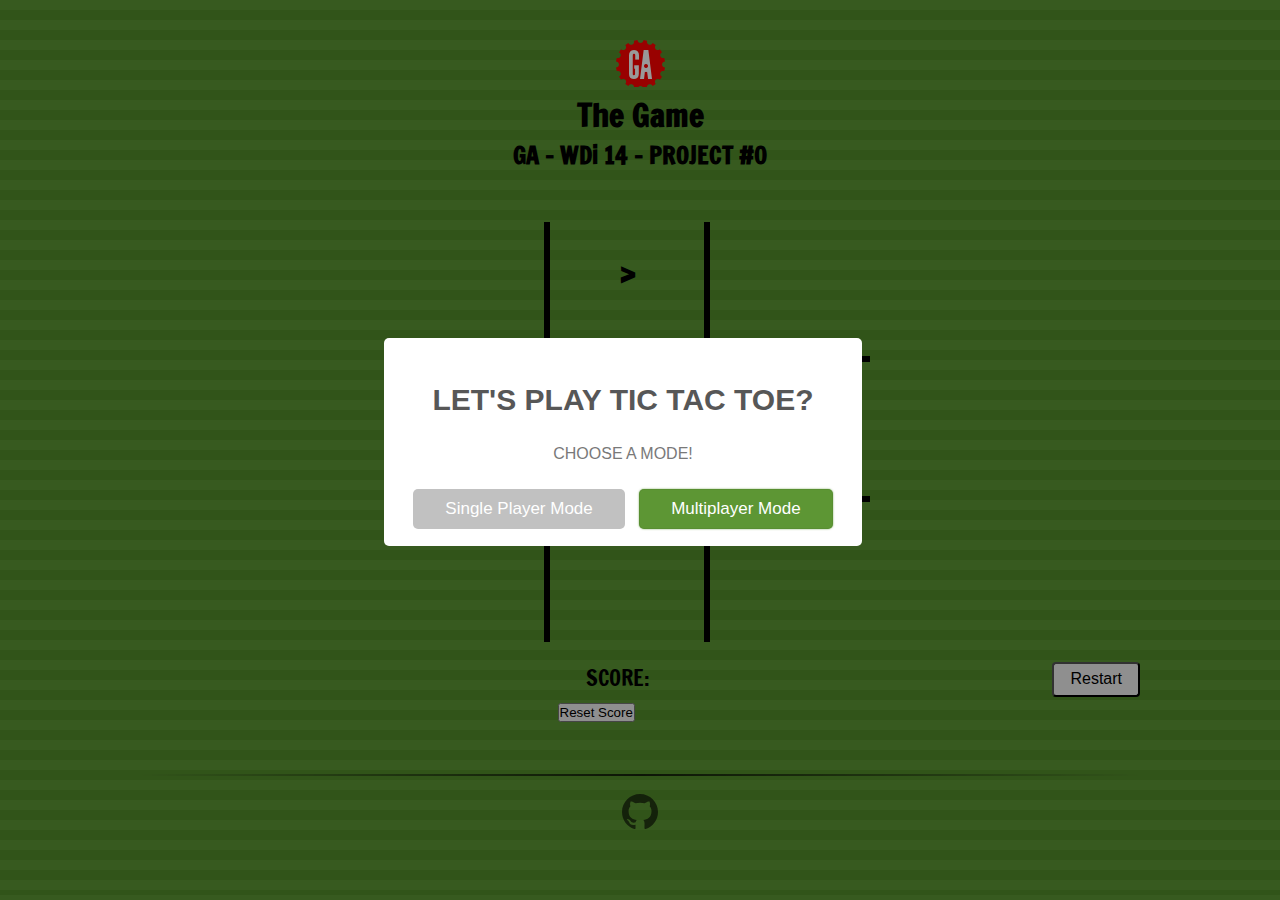
==== commit ea0b4698: "early in the morning" ====
--- a/index.html
+++ b/index.html
@@ -1,15 +1,15 @@
 <!DOCTYPE html>
 <html lang="en">
 <head>
+  <link rel="stylesheet" type="text/css" href="css/sweetalert.css">
   <link rel="stylesheet" href="css/style.css">
-  <link rel="stylesheet" type="text/css" href="css/sweetalert.css">
   <meta charset="UTF-8">
   <link href='https://fonts.googleapis.com/css?family=Francois+One' rel='stylesheet' type='text/css'>
   <link rel="icon"
       type="image/png"
       href="img/ga-logo-undefined.png">
   <meta charset="UTF-8">
-  <title>MIMIMIMILA</title>
+  <title>TIC TAC TOE</title>
   <body>
     <div class="container">
       <header>
@@ -33,17 +33,21 @@
         </div>
         <div class="options">
           <div class="playerText"></div>
-          <button class="restart" onClick="init()">Restart</button>
-          <div>
+          <button class="restart" onClick="start()">Restart</button>
+          <!-- <div>
               <form>Single Player Mode
                 <input type="checkbox" id="autoPlay" checked>
             </form>
-          </div>
+          </div> -->
+            <div class="score">SCORE:
+                <p></p>
+              <button  onClick="resetScore()">Reset Score</button>
+            </div>
         </div>
       </div>
       <hr />
       <footer>
-        <a href="https://www.github.com/fbi1714">
+        <a href="https://github.com/fbi1714/ga-project-0">
             <svg aria-hidden="true" class="github" height="36" version="1.1" viewBox="0 0 16 16" width="36"><path d="M8 0C3.58 0 0 3.58 0 8c0 3.54 2.29 6.53 5.47 7.59 0.4 0.07 0.55-0.17 0.55-0.38 0-0.19-0.01-0.82-0.01-1.49-2.01 0.37-2.53-0.49-2.69-0.94-0.09-0.23-0.48-0.94-0.82-1.13-0.28-0.15-0.68-0.52-0.01-0.53 0.63-0.01 1.08 0.58 1.23 0.82 0.72 1.21 1.87 0.87 2.33 0.66 0.07-0.52 0.28-0.87 0.51-1.07-1.78-0.2-3.64-0.89-3.64-3.95 0-0.87 0.31-1.59 0.82-2.15-0.08-0.2-0.36-1.02 0.08-2.12 0 0 0.67-0.21 2.2 0.82 0.64-0.18 1.32-0.27 2-0.27 0.68 0 1.36 0.09 2 0.27 1.53-1.04 2.2-0.82 2.2-0.82 0.44 1.1 0.16 1.92 0.08 2.12 0.51 0.56 0.82 1.27 0.82 2.15 0 3.07-1.87 3.75-3.65 3.95 0.29 0.25 0.54 0.73 0.54 1.48 0 1.07-0.01 1.93-0.01 2.2 0 0.21 0.15 0.46 0.55 0.38C13.71 14.53 16 11.53 16 8 16 3.58 12.42 0 8 0z"></path></svg>
         </a>
     </footer>
--- a/css/style.css
+++ b/css/style.css
@@ -7,7 +7,7 @@
 	width: 100%;
 	height: 95%;
 	font-family: 'Francois One', sans-serif;
-	background: repeating-linear-gradient(           to bottom,           #5d9634,           #5d9634 10px,           #538c2b 10px,           #538c2b 20px         );
+	background: repeating-linear-gradient(           to bottom,           #5d9634,           #5d9634 10px,           #538c2b 10px,           #538c2b 20px         );`
 }
 
 .container{
@@ -47,10 +47,10 @@
 }
 
 [class*="0"],[class*="1"],[class*="2"],[class*="3"],[class*="4"],[class*="5"] {
-	border-bottom:2px solid black;
+	border-bottom:6px solid black;
 }
 [class*="0"],[class*="3"],[class*="6"],[class*="1"],[class*="4"],[class*="7"] {
-	border-right:2px solid black;
+	border-right:6px solid black;
 
 }
 
@@ -62,7 +62,7 @@
 	float:left;
 	padding: 0.4em 1em;
   background: rgba(255,255,255,0);
-	font-size: 1.0em;
+	font-size: 22px;
 	text-transform: uppercase;
 
 }
@@ -120,3 +120,23 @@
   top: 10%;
   transform: translateY(-50%);
 }
+.score{
+		margin-top: 5px;
+		font-size: 22px;
+}
+.score p{
+	color:black;
+}
+
+/*.sweet-alert {
+  	background: repeating-linear-gradient(           to right,           #5d9634,           #5d9634 10px,           #538c2b 10px,           #538c2b 20px         );
+}
+
+.sweet-alert button{
+	color:black;
+	font-weight: bolder;
+}
+
+.sweet-alert h2 {
+	color: black;
+}*/
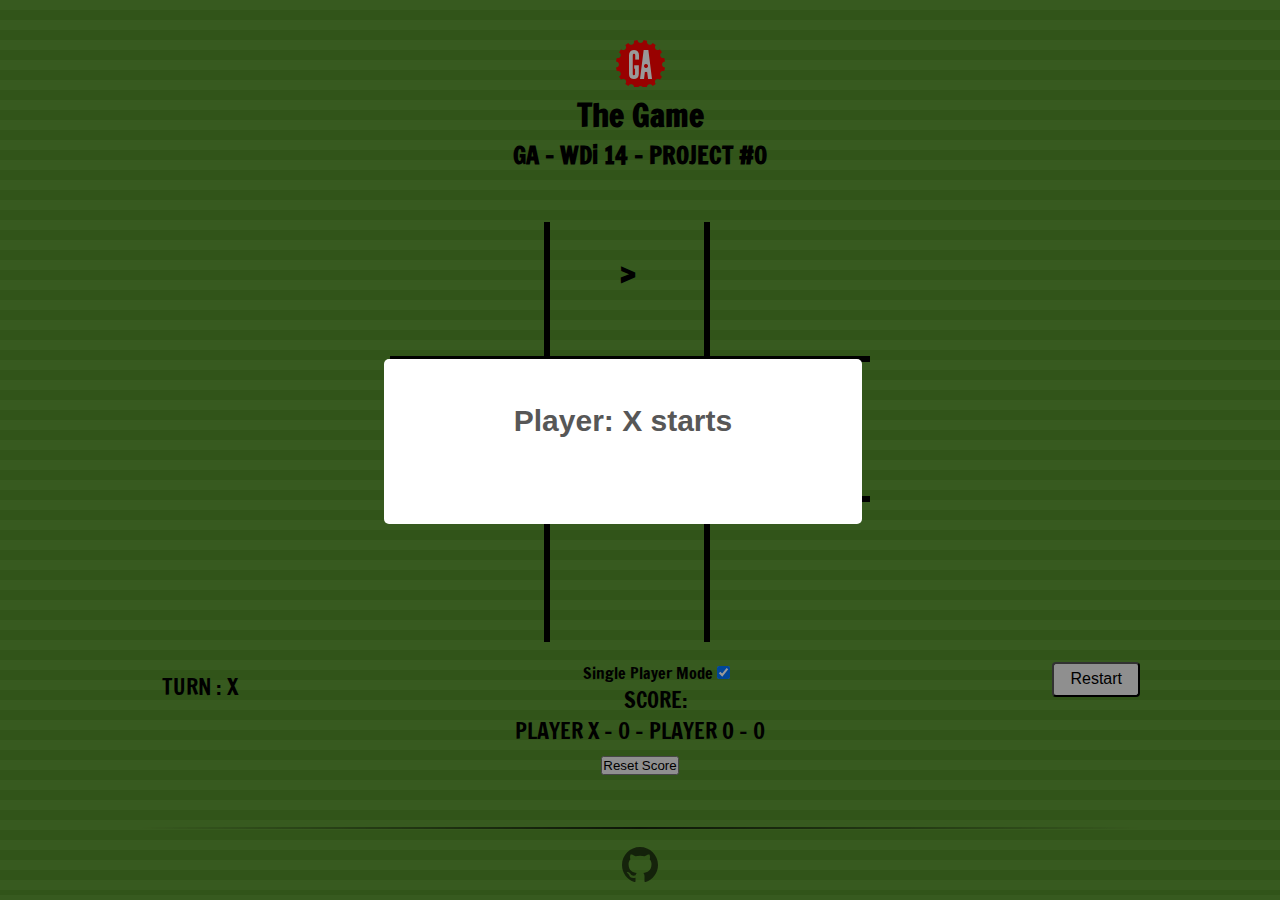
==== commit 743c1f17: "Presentation, I think" ====
--- a/index.html
+++ b/index.html
@@ -33,12 +33,12 @@
         </div>
         <div class="options">
           <div class="playerText"></div>
-          <button class="restart" onClick="start()">Restart</button>
-          <!-- <div>
+          <button class="restart" onClick="init()">Restart</button>
+          <div>
               <form>Single Player Mode
                 <input type="checkbox" id="autoPlay" checked>
             </form>
-          </div> -->
+          </div>
             <div class="score">SCORE:
                 <p></p>
               <button  onClick="resetScore()">Reset Score</button>
--- a/css/style.css
+++ b/css/style.css
@@ -121,22 +121,8 @@
   transform: translateY(-50%);
 }
 .score{
-		margin-top: 5px;
 		font-size: 22px;
 }
 .score p{
 	color:black;
 }
-
-/*.sweet-alert {
-  	background: repeating-linear-gradient(           to right,           #5d9634,           #5d9634 10px,           #538c2b 10px,           #538c2b 20px         );
-}
-
-.sweet-alert button{
-	color:black;
-	font-weight: bolder;
-}
-
-.sweet-alert h2 {
-	color: black;
-}*/
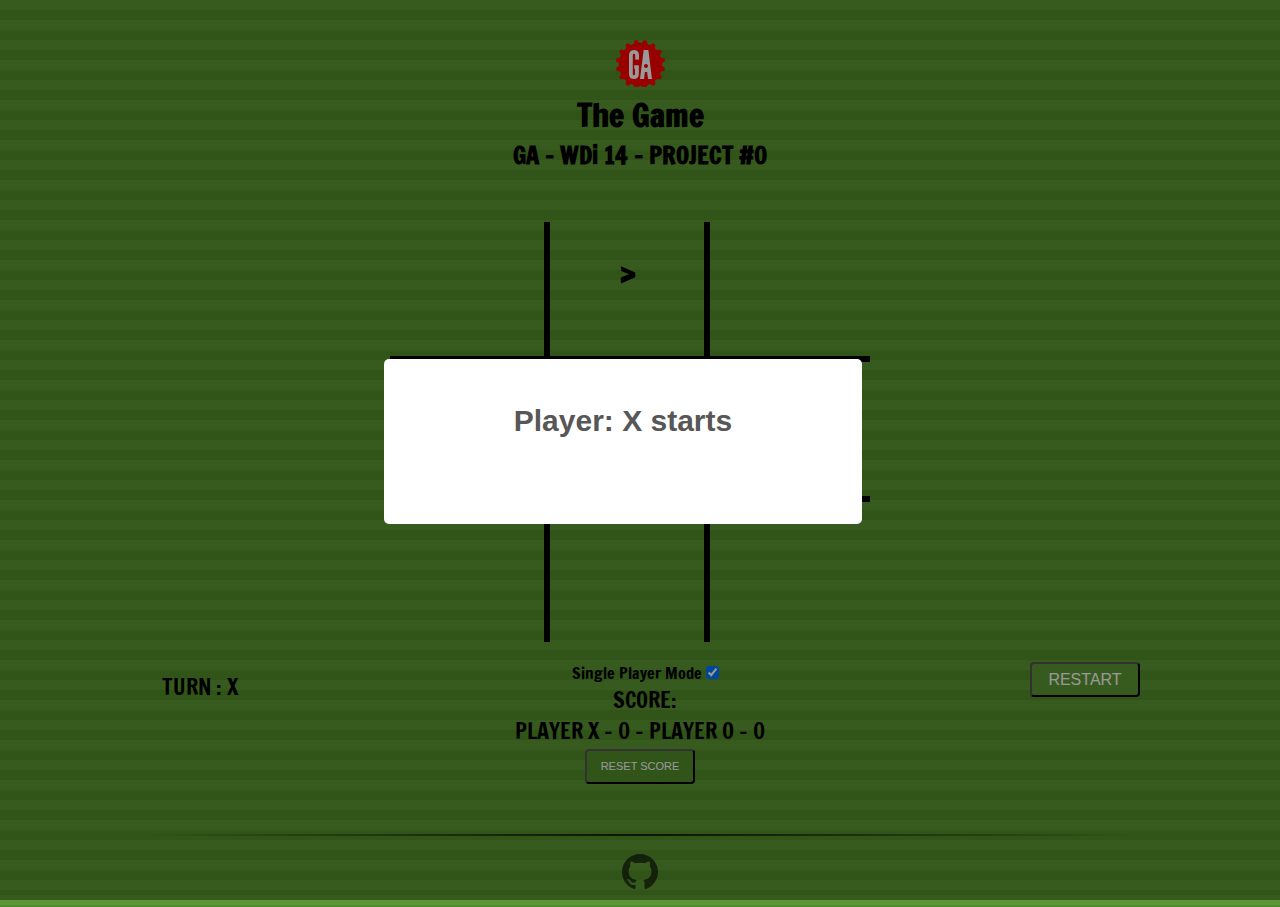
==== commit 82665ec0: "." ====
--- a/index.html
+++ b/index.html
@@ -41,7 +41,7 @@
           </div>
             <div class="score">SCORE:
                 <p></p>
-              <button  onClick="resetScore()">Reset Score</button>
+              <button class="btn" onClick="resetScore()">Reset Score</button>
             </div>
         </div>
       </div>
--- a/css/style.css
+++ b/css/style.css
@@ -68,12 +68,19 @@
 }
 .restart{
 	float:right;
-  padding: 0.4em 1em;
-  /*border: 1px solid #000;
-  background: rgba(255,255,255,0);*/
+	width: 110px;
+	height: 35px;
+	padding: 0.4em 1em;
   border-radius: 4px;
-	font-size: 1.0em;
+	font-size: 1em;
+	background: #5d9634;
+	color: #ffffff;
+	text-transform: uppercase;
 
+}
+.restart:hover{
+	background: #538c2b;
+  text-decoration: none;
 }
 /*NEW CODE GOES HERE*/
 .headerList {
@@ -126,3 +133,20 @@
 .score p{
 	color:black;
 }
+
+.btn {
+	width: 110px;
+	height: 35px;
+	padding: 0.4em 1em;
+  border-radius: 4px;
+	font-size: .5em;
+	background: #538c2b;
+	color: #ffffff;
+	text-transform: uppercase;
+
+}
+
+.btn:hover {
+  background: #5d9634;
+  text-decoration: none;
+}
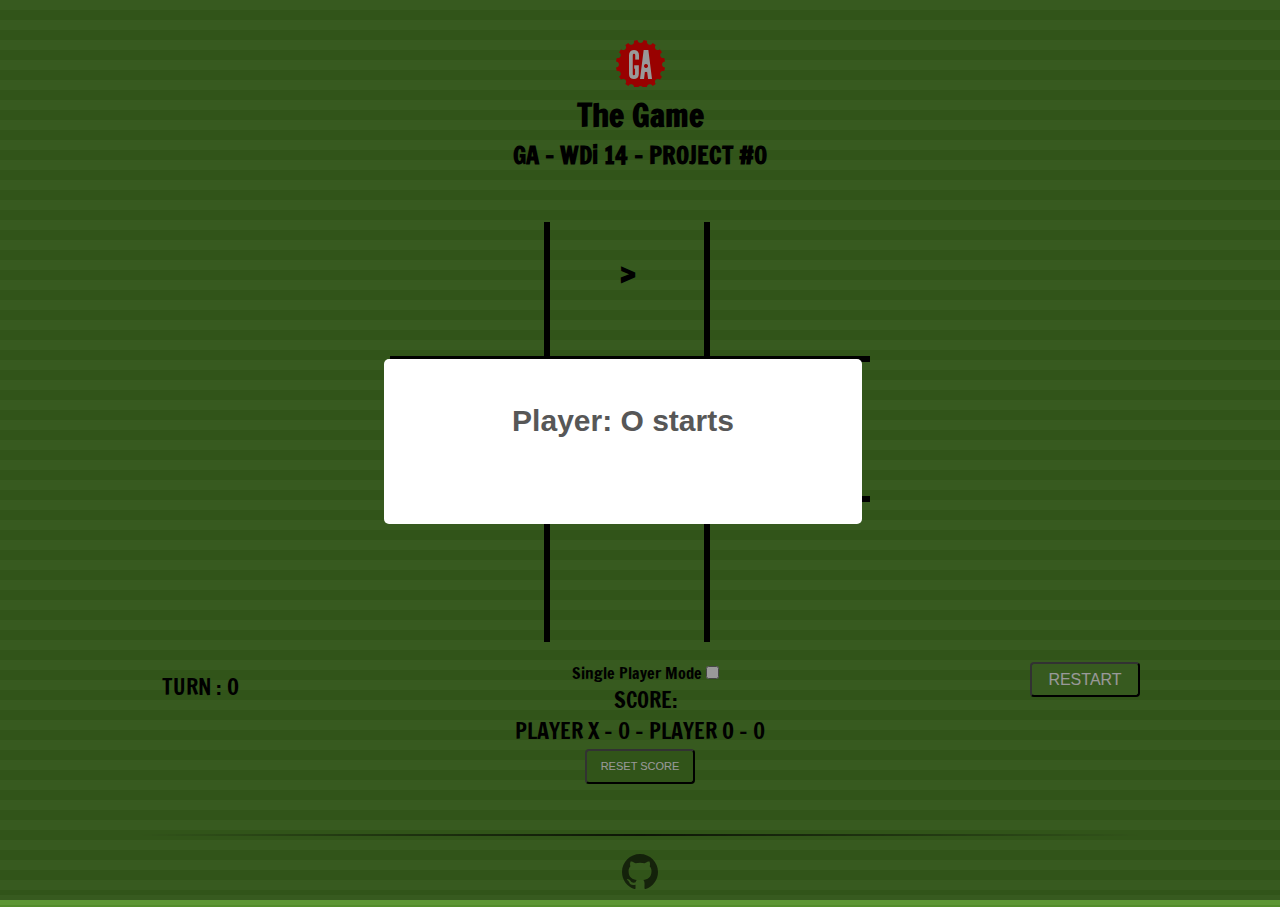
==== commit e8caf75e: "." ====
--- a/index.html
+++ b/index.html
@@ -36,7 +36,7 @@
           <button class="restart" onClick="init()">Restart</button>
           <div>
               <form>Single Player Mode
-                <input type="checkbox" id="autoPlay" checked>
+                <input type="checkbox" id="autoPlay" unchecked>
             </form>
           </div>
             <div class="score">SCORE:
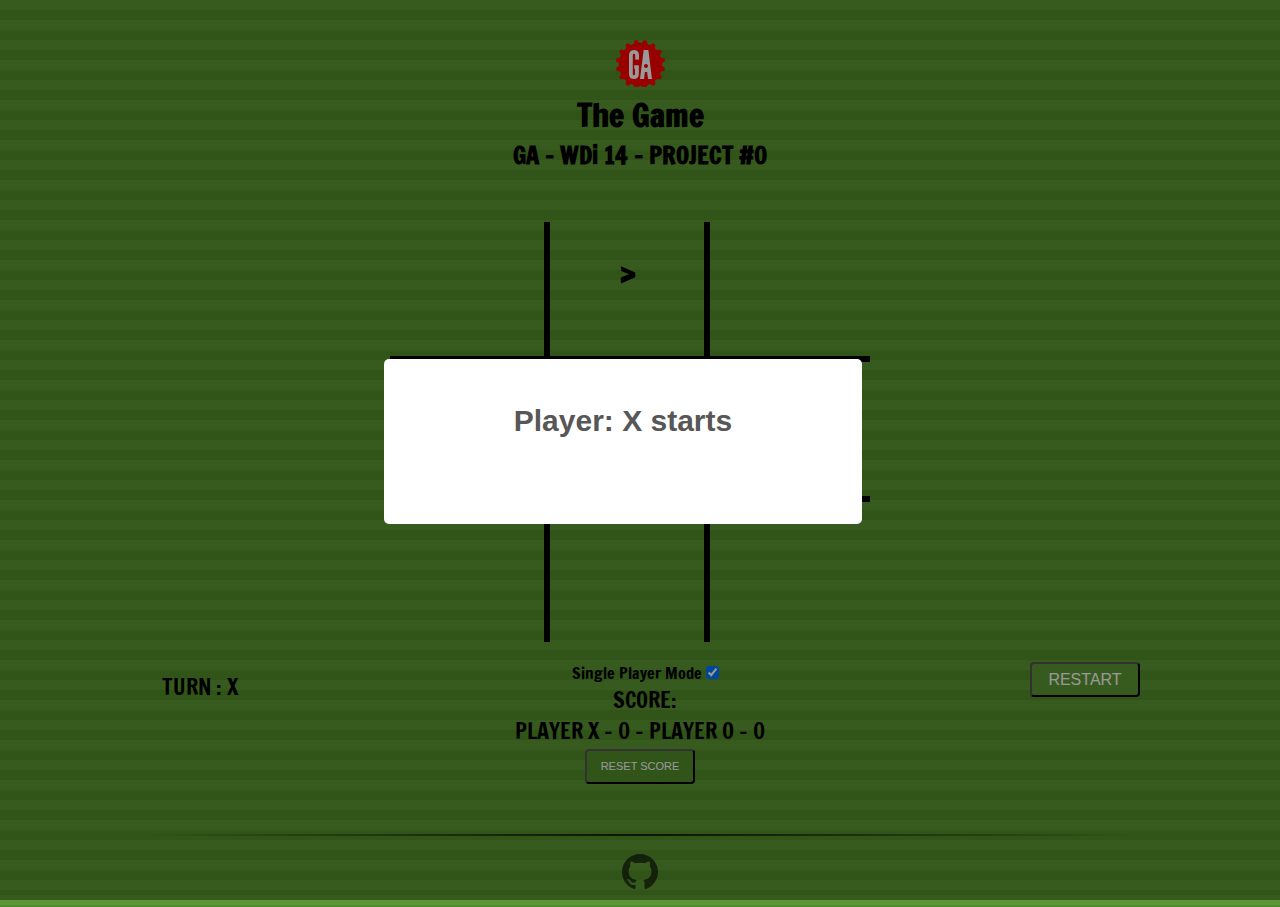
==== commit 977ad332: "." ====
--- a/index.html
+++ b/index.html
@@ -36,7 +36,7 @@
           <button class="restart" onClick="init()">Restart</button>
           <div>
               <form>Single Player Mode
-                <input type="checkbox" id="autoPlay" unchecked>
+                <input type="checkbox" id="autoPlay" checked>
             </form>
           </div>
             <div class="score">SCORE:
